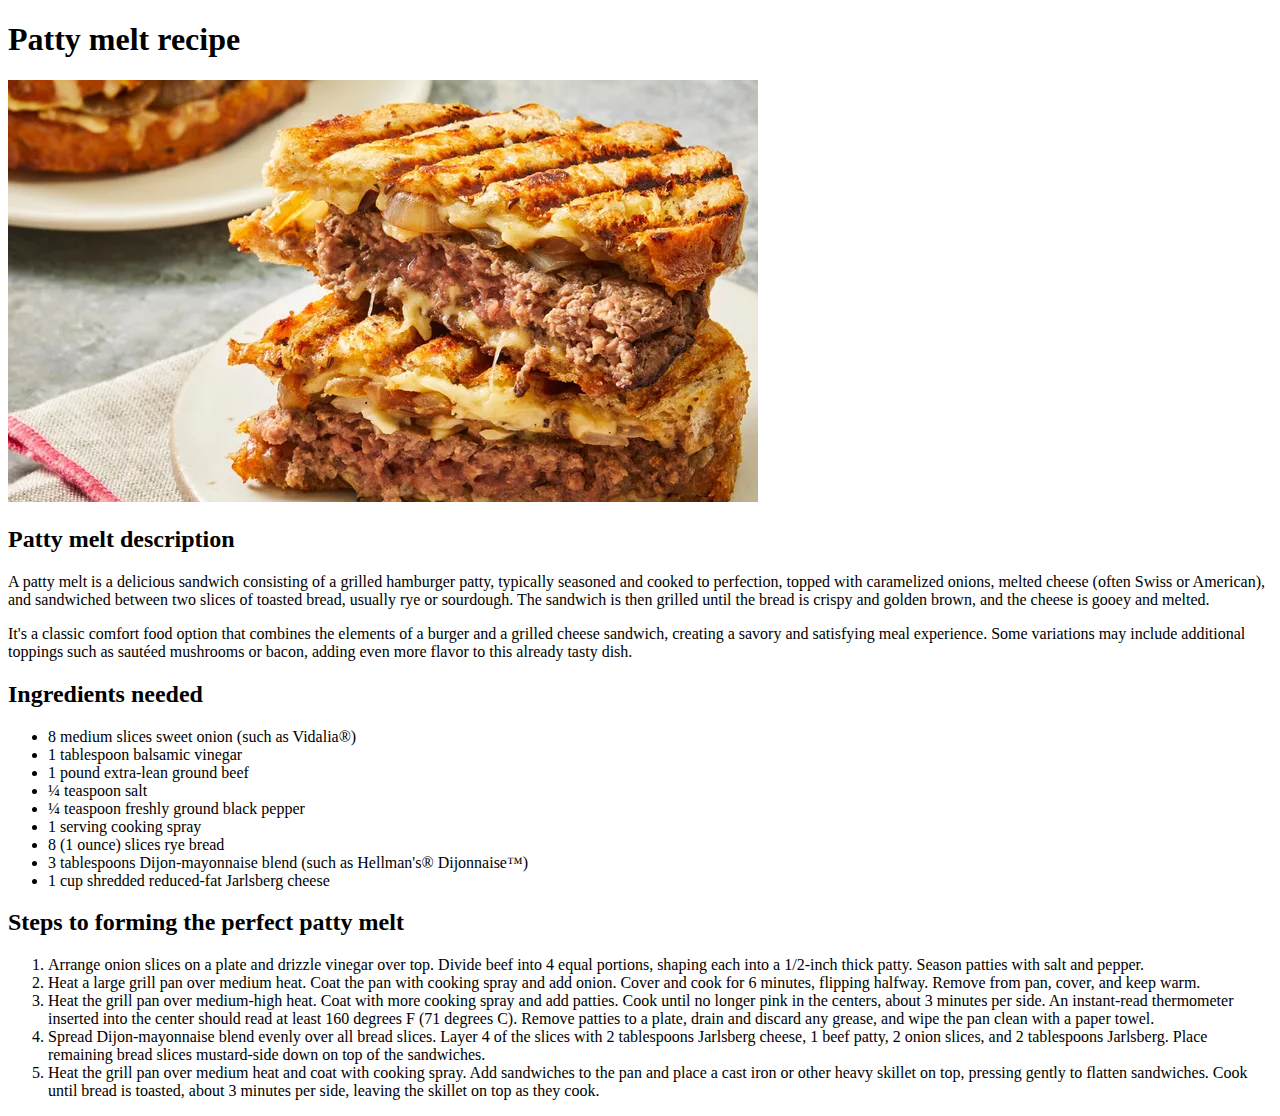
==== Recipes/burger.html @ 918bb209 "Recipe HTML Basic Website" ====
<!DOCTYPE html>
<html lang="en">
<head>
    <meta charset="UTF-8">
    <title>Burger Recipe</title>
</head>

<body>
    <h1>Patty melt recipe</h1>
    <img src="../images/Pattymelt.webp" alt="Pattymelt image">
    <h2>Patty melt description</h2>
        <p>A patty melt is a delicious sandwich consisting of a grilled hamburger patty, typically 
        seasoned and cooked to perfection, topped with caramelized onions, melted cheese 
        (often Swiss or American), and sandwiched between two slices of toasted bread, 
        usually rye or sourdough. The sandwich is then grilled until the bread is crispy and
        golden brown, and the cheese is gooey and melted.</p>
        <p> It's a classic comfort food option that combines the elements of a burger and a 
        grilled cheese sandwich, creating a savory and satisfying meal experience. Some 
        variations may include additional toppings such as sautéed mushrooms or bacon, 
        adding even more flavor to this already tasty dish.</p>
    <h2>Ingredients needed</h2>
    <ul>
        <li>8 medium slices sweet onion (such as Vidalia®)</li>
        <li>1 tablespoon balsamic vinegar</li>
        <li>1 pound extra-lean ground beef</li>
        <li>¼ teaspoon salt</li>
        <li>¼ teaspoon freshly ground black pepper</li>
        <li>1 serving cooking spray</li>
        <li>8 (1 ounce) slices rye bread</li>
        <li>3 tablespoons Dijon-mayonnaise blend (such as Hellman's® Dijonnaise™)</li>
        <li>1 cup shredded reduced-fat Jarlsberg cheese</li>
    </ul>
    <h2>Steps to forming the perfect patty melt</h2>
    <ol>
        <li>Arrange onion slices on a plate and drizzle vinegar over top. Divide beef into 4 
        equal portions, shaping each into a 1/2-inch thick patty. Season patties with salt 
        and pepper.</li>
        <li>Heat a large grill pan over medium heat. Coat the pan with cooking spray and add 
        onion. Cover and cook for 6 minutes, flipping halfway. Remove from pan, cover, and 
        keep warm.</li>
        <li>Heat the grill pan over medium-high heat. Coat with more cooking spray and add patties. 
        Cook until no longer pink in the centers, about 3 minutes per side. An instant-read 
        thermometer inserted into the center should read at least 160 degrees F (71 degrees C). 
        Remove patties to a plate, drain and discard any grease, and wipe the pan clean with a 
        paper towel.</li>
        <li>Spread Dijon-mayonnaise blend evenly over all bread slices. Layer 4 of the slices with 
        2 tablespoons Jarlsberg cheese, 1 beef patty, 2 onion slices, and 2 tablespoons Jarlsberg. 
        Place remaining bread slices mustard-side down on top of the sandwiches.</li>
        <li>Heat the grill pan over medium heat and coat with cooking spray. Add sandwiches to the 
        pan and place a cast iron or other heavy skillet on top, pressing gently to flatten 
        sandwiches. Cook until bread is toasted, about 3 minutes per side, leaving the skillet 
        on top as they cook.</li>
    </ol>
</body>
</html>
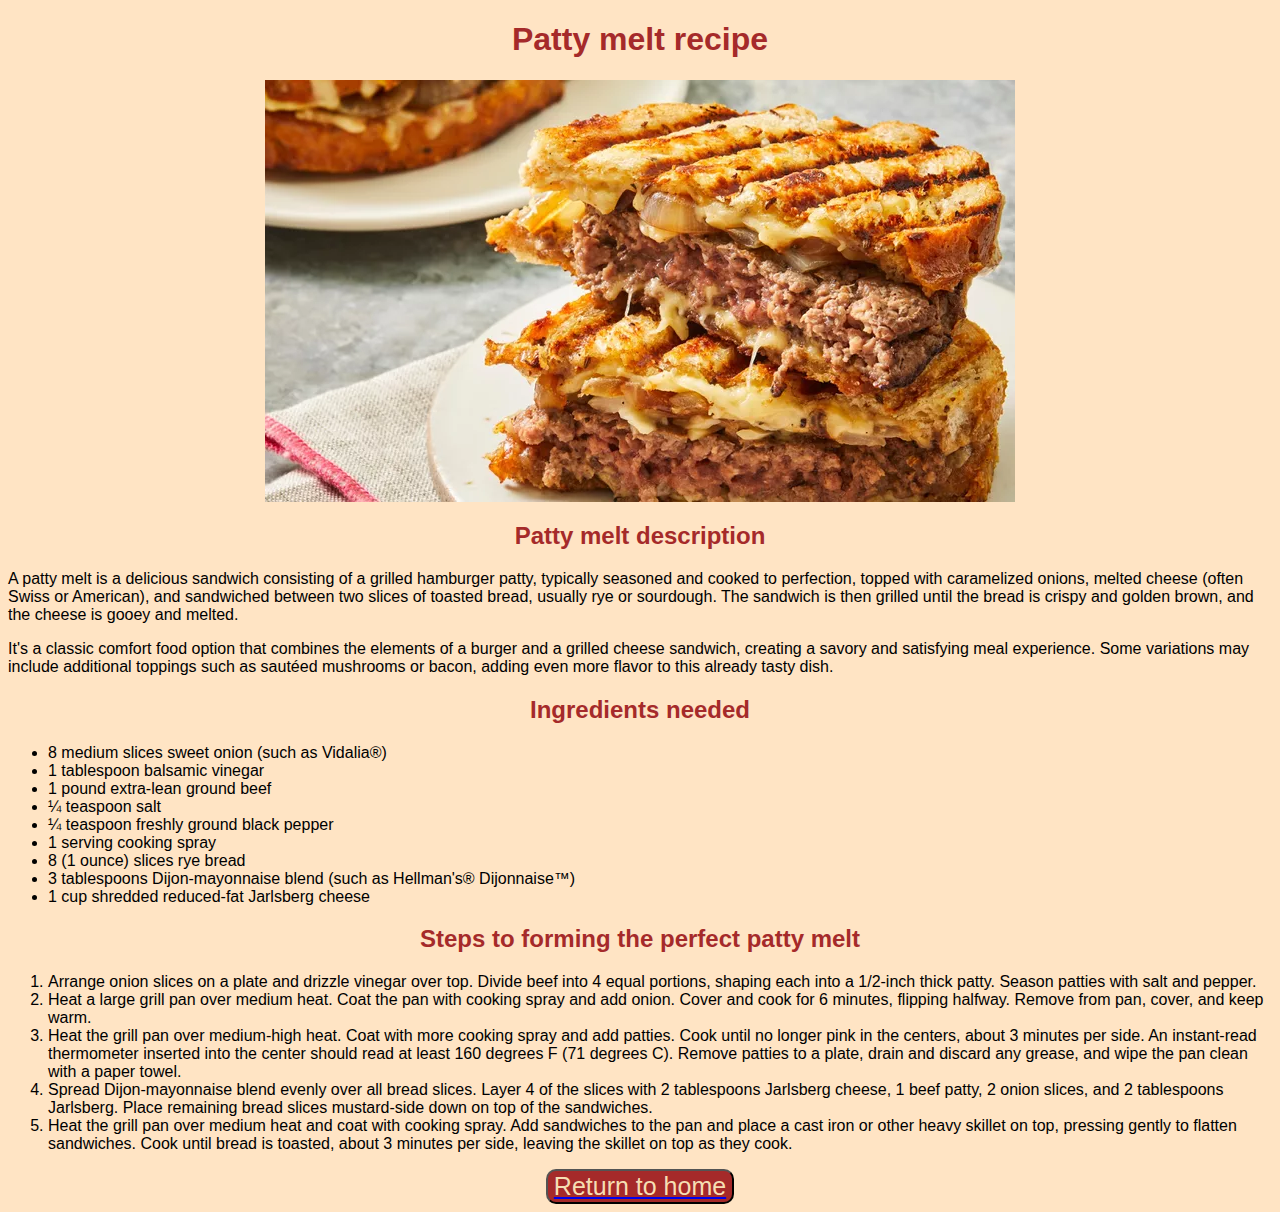
==== commit 7a411a7a: "css file added" ====
--- a/Recipes/burger.html
+++ b/Recipes/burger.html
@@ -3,12 +3,13 @@
 <head>
     <meta charset="UTF-8">
     <title>Burger Recipe</title>
+    <link rel="stylesheet" href="style.css">
 </head>
 
 <body>
-    <h1>Patty melt recipe</h1>
-    <img src="../images/Pattymelt.webp" alt="Pattymelt image">
-    <h2>Patty melt description</h2>
+    <h1 class="Heading">Patty melt recipe</h1>
+    <img class= "Image" src="../images/Pattymelt.webp" alt="Pattymelt image">
+    <h2 class="Heading">Patty melt description</h2>
         <p>A patty melt is a delicious sandwich consisting of a grilled hamburger patty, typically 
         seasoned and cooked to perfection, topped with caramelized onions, melted cheese 
         (often Swiss or American), and sandwiched between two slices of toasted bread, 
@@ -18,7 +19,7 @@
         grilled cheese sandwich, creating a savory and satisfying meal experience. Some 
         variations may include additional toppings such as sautéed mushrooms or bacon, 
         adding even more flavor to this already tasty dish.</p>
-    <h2>Ingredients needed</h2>
+    <h2 class="Heading">Ingredients needed</h2>
     <ul>
         <li>8 medium slices sweet onion (such as Vidalia®)</li>
         <li>1 tablespoon balsamic vinegar</li>
@@ -30,7 +31,7 @@
         <li>3 tablespoons Dijon-mayonnaise blend (such as Hellman's® Dijonnaise™)</li>
         <li>1 cup shredded reduced-fat Jarlsberg cheese</li>
     </ul>
-    <h2>Steps to forming the perfect patty melt</h2>
+    <h2 class="Heading">Steps to forming the perfect patty melt</h2>
     <ol>
         <li>Arrange onion slices on a plate and drizzle vinegar over top. Divide beef into 4 
         equal portions, shaping each into a 1/2-inch thick patty. Season patties with salt 
@@ -51,5 +52,10 @@
         sandwiches. Cook until bread is toasted, about 3 minutes per side, leaving the skillet 
         on top as they cook.</li>
     </ol>
+    
+    <a href="../index.html">
+    <button class="Button">Return to home</button>
+    </a>
+    
 </body>
 </html>
--- a/Recipes/style.css
+++ b/Recipes/style.css
@@ -0,0 +1,26 @@
+*{
+    font-family: Verdana, Geneva, Tahoma, sans-serif;
+}
+
+body{
+    background-color: bisque;
+}
+
+h1.Heading, h2.Heading{
+    color: brown;
+    text-align: center;
+}
+
+.Image{
+    display: block;
+    margin: auto;
+}
+
+.Button{
+    background-color: brown;
+    color: wheat;
+    border-radius: 10px;
+    font-size: 25px;
+    display: block;
+    margin: auto;
+}